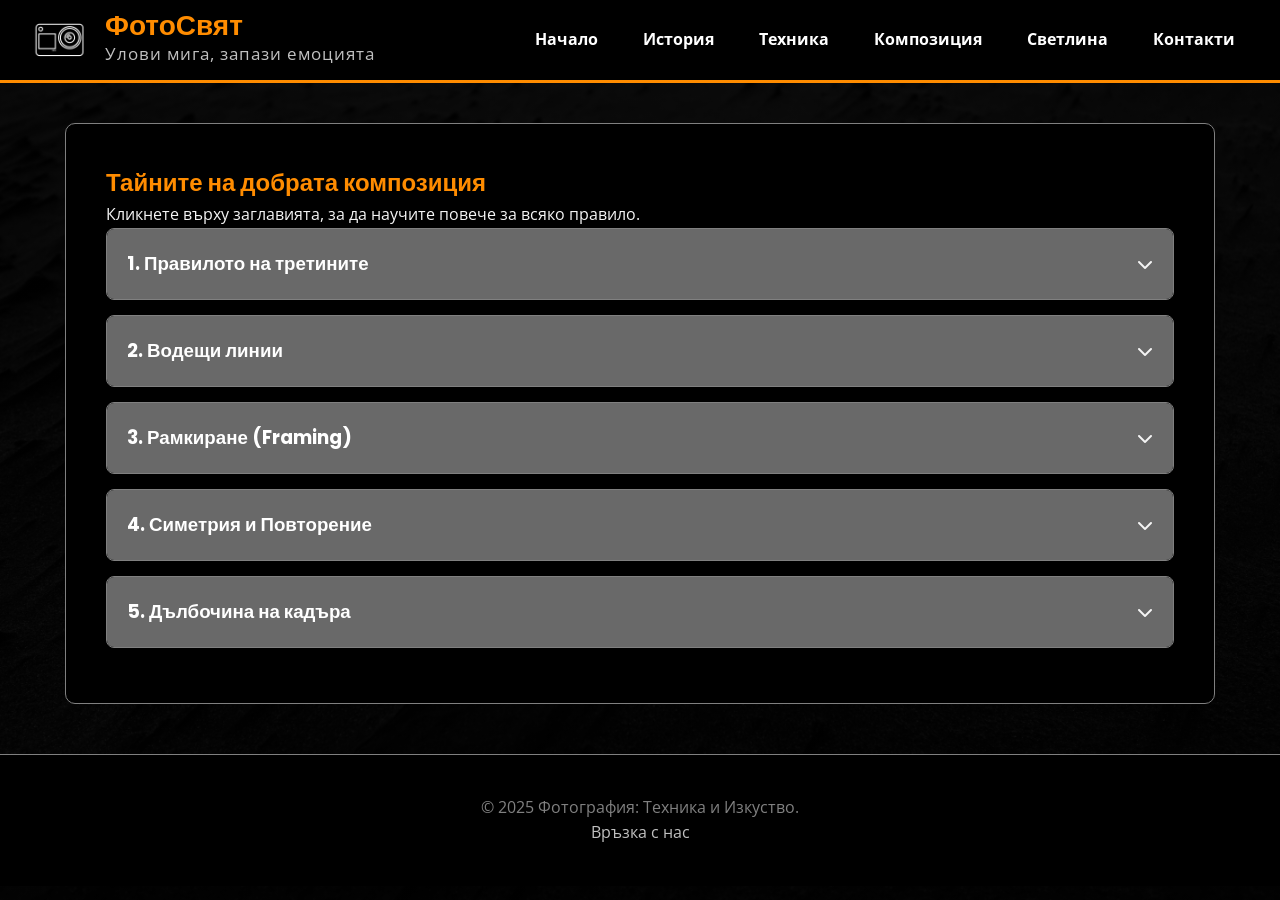
==== site/composition.html @ 0439335c "Add files via upload" ====
<!DOCTYPE html>
<html lang="bg">
<head>
    <meta charset="UTF-8">
    <meta name="viewport" content="width=device-width, initial-scale=1.0">
    <title>Композиция</title>
    
    <link rel="stylesheet" href="style.css"> <!--Link to the file with my styles-->
    <link rel="stylesheet" href="https://cdnjs.cloudflare.com/ajax/libs/font-awesome/6.4.0/css/all.min.css"> <!--Link to icon library-->
    
    <script src="https://code.jquery.com/jquery-3.6.0.min.js"></script>
    <link href="https://fonts.googleapis.com/css2?family=Open+Sans:wght@300;400;600&family=Poppins:wght@400;600;700&display=swap" rel="stylesheet">
    <link rel="icon" type="image/png" href="images/logo.png">
</head>
<body>

    <header>
        <div class="header-content">
            <a href="index.html" class="logo-link">
                <img src="images/logo.png" alt="Лого" class="logo">
                <div class="brand-info">
                    <h1>ФотоСвят</h1>
                    <p class="slogan">Улови мига, запази емоцията</p>
                </div>
            </a>
            
            <nav>
                <ul class="main-menu">
                    <li><a href="index.html">Начало</a></li>
                    <li><a href="istoriq.html">История</a></li>
                    <li><a href="tehnika.html">Техника</a></li>
                    <li><a href="composition.html" class="active">Композиция</a></li>
                    <li><a href="lighting.html">Светлина</a></li>
                    <li><a href="contacts.html">Контакти</a></li>
                </ul>
                <div class="menu-toggle">☰</div>
            </nav>
        </div>
    </header>

    <main>
        <h2>Тайните на добрата композиция</h2>
        <p>Кликнете върху заглавията, за да научите повече за всяко правило.</p>
        
        <div class="accordion">
            
            <div class="accordion-item">
                <div class="accordion-header">
                    <h3>1. Правилото на третините</h3>
                    <i class="fas fa-chevron-down"></i> <!--fas: Stands for "Font Awesome Solid" (the icon style).
                                            fa-chevron-down: This is the name of the icon itself (down arrow).-->
                </div>
                <div class="accordion-content">
                    <img src="images/rule-of-thirds.webp" alt="Правилото на третините" class="hero-img">
                    <p>Представете си, че кадърът е разделен на 9 равни части от две хоризонтални и две вертикални линии. Най-важните обекти трябва да се намират върху пресечните точки на тези линии, а не в центъра. Това прави снимката по-балансирана и интересна за окото.</p>
                </div>
            </div>

            <div class="accordion-item">
                <div class="accordion-header">
                    <h3>2. Водещи линии</h3>
                    <i class="fas fa-chevron-down"></i>
                </div>
                <div class="accordion-content">
                    <img src="images/vodeshti linii.jpg" alt="Водещи линии" class="hero-img">
                    <p>Използвайте естествени линии в средата (пътища, релси, огради, редици от дървета), за да "хванете" погледа на зрителя и да го отведете директно към главния обект в снимката.</p>
                </div>
            </div>

            <div class="accordion-item">
                <div class="accordion-header">
                    <h3>3. Рамкиране (Framing)</h3>
                    <i class="fas fa-chevron-down"></i>
                </div>
                <div class="accordion-content">
                    <img src="images/framing.webp" alt="Рамкиране" class="hero-img">
                    <p>Използвайте елементи от предния план, за да създадете "естествена рамка" около обекта. Това може да е прозорец, арка, клони на дървета или дори дупка в стена. Рамката добавя дълбочина и фокусира вниманието.</p>
                </div>
            </div>

            <div class="accordion-item">
                <div class="accordion-header">
                    <h3>4. Симетрия и Повторение</h3>
                    <i class="fas fa-chevron-down"></i>
                </div>
                <div class="accordion-content">
                    <img src="images/simetriq.jpg" alt="Симетрия и Повторение" class="hero-img">
                    <p>Човешкото око обича реда. Снимането на перфектно симетрични сгради или повтарящи се мотиви (шарки, плочки, колони) създава усещане за хармония и спокойствие.</p>
                </div>
            </div>

            <div class="accordion-item">
                <div class="accordion-header">
                    <h3>5. Дълбочина на кадъра</h3>
                    <i class="fas fa-chevron-down"></i>
                </div>
                <div class="accordion-content">
                    <img src="images/dulbochina na kadura.jpg" alt="Дълбочина на кадъра" class="hero-img">
                    <p>Фотографията е двуизмерна, но светът е триизмерен. За да създадете усещане за обем, винаги се опитвайте да имате три плана: преден план (нещо много близо), среден план (обекта) и заден план (фон).</p>
                </div>
            </div>

        </div>
    </main>

     <footer>
        <p>&copy; 2025 Фотография: Техника и Изкуство.</p>
        <a href="contacts.html">Връзка с нас</a>
    </footer>

    <script src="script.js"></script>
</body>
</html>
---- site/style.css ----
/* This element removes spacing from all elements so we start fresh */
* {
    margin: 0;
    padding: 0;
    box-sizing: border-box;
}

/* Settings for the entire page body */
body {
    font-family: 'Open Sans', sans-serif; /* Main font */
    background-color: black;              /* Dark background */
    color: whitesmoke;                    /* Light text color */
    line-height: 1.6;                     /* Spacing between lines */

    /* Background image with a dark overlay */
    /* 0.85 means 85% dark) */
    background-image: linear-gradient(rgba(0,0,0,0.85), rgba(0,0,0,0.85)), url('images/background-site.jpg');
    background-size: cover;       /* Stretches the image */
    background-attachment: fixed; /* Image stays still when scrolling */
    background-position: center;  /* Centers the image */
}

/* Removes underlines from all links */
a {
    text-decoration: none;
    color: inherit; /* Inherits the color of the text from the element it is located in (whitesmoke)*/
}

/* HEADINGS */
h1, h2 {
    font-family: 'Poppins', sans-serif; /* Special font for headings */
    color: darkorange;                  /* MAIN orange color */
}
h3 {
    font-family: 'Poppins', sans-serif; /* Special font for headings */
    color: white;
}

/* MAIN CONTENT BOX */
main {
    max-width: 1150px;         /* Site width */
    margin: 40px auto;         /* Center in the middle */
    padding: 40px;             /* Inner spacing */
    background-color: black;   /* Background for the container */
    border: 1px solid gray;    /* Thin gray border to separate it from background */
    border-radius: 10px;       /* Rounded corners */
    min-height: 60vh;
}

/* TOP MENU (HEADER) */
header {
    background-color: black;   /* Black background */
    position: sticky;          /* Sticks menu to the top */
    top: 0;
    z-index: 1000;             /* Stays on top of everything */
    border-bottom: 3px solid darkorange; /* Orange line at the bottom */
}

/* MAIN BOX: Logo (left) Menu (right) */
.header-content {
    max-width: 1400px;
    margin: 0 auto;
    padding: 10px 30px;
    display: flex;
    align-items: center;
    justify-content: space-between; /* Separates the logo and menu at both ends */
}

/* LEFT AREA: Image + Text block (side by side) */
.logo-link {
    display: flex;        
    align-items: center;  /* Centers them vertically */
    text-decoration: none;
    gap: 15px;            /* Distance between the image and the text */
}

.logo {
    height: 60px;
    filter: invert(1);   /* Color invert */
}

/* TEXT BLOCK */
.brand-info {
    display: flex;
    flex-direction: column; /*One below the other */
    justify-content: center;
}

/* Fotosvqt text */
.brand-info h1 {
    margin: 0;            /* Remove spacing */
    line-height: 1;       /* Compact line */
    font-size: 28px;      /* Heading size */
    color: darkorange;
}

.brand-info .slogan {
    margin: 0;
    font-size: 17px;      /* Slogan text */
    color: silver;
    letter-spacing: 1px;  /* Slightly space out the letters for style */
}

/* List of links in the menu */
.main-menu {
    display: flex;
    gap: 15px;      /* Space between buttons */
    list-style: none; /* Removes the dots from the list items */
    margin: 0;
}

/* The buttons in the menu */
.main-menu a {
    color: white;
    font-weight: bold;
    padding: 8px 15px;
    border-radius: 5px;
    transition: 0.3s; /* Smooth effect */
}

/* When you hover over a menu button */
.main-menu a:hover {
    background-color: darkorange;
}

/* Mobile menu button */
.menu-toggle {
    display: none;
    font-size: 28px;
    color: white;
    cursor: pointer;
}

/* IMAGES AND SECTIONS */

/* Home image */
.hero-img {
    width: 100%;
    height: 450px;
    object-fit: cover;
    border-radius: 8px;
    margin-bottom: 10px;
    margin-top: 10px;
}

/* Title over the home page */
.hero-text h1 {
    font-size: 48px;
    text-align: center;
    color: white;
    text-shadow: 2px 2px 5px black;
}

/* History Section */
.history-timeline {
    border-left: 3px solid darkorange; /* Orange line on the left */
    padding-left: 20px;
}

.history-event {
    background: dimgray; /* Dark gray background for events */
    padding: 20px;
    margin-bottom: 20px;
    border-radius: 8px;
}

/* Technique Section (Cards) */
.gear-grid {
    display: grid;
    grid-template-columns: repeat(auto-fit, minmax(250px, 1fr)); /* Automatic columns */
    gap: 20px;
}

.gear-card {
    background-color: dimgray; /* Dark gray background */
    padding: 20px;
    border-radius: 8px;
    border-left: 4px solid darkorange; /* Orange edge */
    transition: 0.3s;
}

.gear-card:hover {
    transform: translateY(-5px); /* Jumps up */
    background-color: gray;      /* Lighter gray on hover */
}

/* Divider line */
.divider {
    border: 0;      /* Deletes the default 3D shadow */
    height: 1px;    /* Sets the thickness of our new line */
    background: gray; /* Sets the color of the new line */
    margin: 40px 0px 40px 0px;
}

/* ACCORDION */
.accordion-item {
    margin-bottom: 15px;
    border: 1px solid gray;
    border-radius: 8px;      /* Rounds the corners of the main box */
    overflow: hidden; /* Keeps the inner content from spilling out of the rounded corners */
}

.accordion-header {
    background-color: dimgray;
    padding: 20px;
    cursor: pointer; 
    /*  Aligns the question text and the arrow/plus icon */
    display: flex;
    justify-content: space-between; /* Pushes text left, icon right */
    align-items: center;
}

.accordion-header:hover {
    background-color: gray; /* Lightens up when you hover */
}

/* When accordion is open */
.accordion-header.active {
    background-color: darkorange; /* Orange background */
    color: white;
}

/* Hidden content */
.accordion-content {
    padding: 20px;
    background-color: black;
    display: none; /* Keeps the drawer closed by default */
}

.accordion-content img {
    max-width: 60%;
    display: block;
    margin: 20px auto;
}

/* CONTACT FORM */
form {
    background-color: dimgray;
    padding: 20px;
    border-radius: 8px;
}

input, textarea { /* Due to the textarea the browser spreads out message */
    width: 100%;
    padding: 10px;
    margin-bottom: 15px;
    background: black;
    border: 1px solid gray;
    color: white;
    border-radius: 5px;
}

/* When typing in the field */
input:focus, textarea:focus {
    outline: none;            /* Remove the ugly default blue glow from the browser */
    border-color: darkorange; /* custom orange border instead */
}

/* Submit Button */
button {
    background: darkorange; /* Orange background */
    color: white;
    padding: 10px 25px;
    border: none;
    border-radius: 25px;
    cursor: pointer;
    font-weight: bold;
    transition: 0.3s;
}

button:hover {
    background: orangered;
    transform: scale(1.05); /* Zooms in */
}

/* MAP AND INFO */
.contact-container {
    display: flex;
    justify-content: space-between;
    gap: 30px;
    margin-top: 30px;
    padding-top: 20px;
    border-top: 1px solid gray;
}

.map-box {
    flex: 0 0 350px;
    height: 300px;
    border: 2px solid gray;
    border-radius: 10px;
}

.contact-info a:hover {
    color: darkorange;
    text-decoration: underline;
}

/* FOOTER (BOTTOM) */
footer {
    background-color: black;
    color: gray;
    text-align: center;
    padding: 40px 0;
    margin-top: 50px;
    border-top: 1px solid gray;
}

footer a {
    color: silver; /* Light gray */
    margin: 0 10px;
    transition: 0.3s;
}

footer a:hover {
    color: darkorange; /* Orange on hover */
}

/* MOBILE VERSION */
@media (max-width: 768px) {
    .menu-toggle {
        display: block; /* Show hamburger icon */
    }

    .main-menu {
        display: none; /* Hide normal menu */
        flex-direction: column;
        width: 100%;
        background-color: black;
        position: absolute;
        top: 60px;
        left: 0;
        padding: 20px;
        text-align: center;
    }

    /* Added by JavaScript when clicked */
    .main-menu.active {
        display: flex;
    }

    .contact-container {
        flex-direction: column; /* Elements go one below another */
    }

    .map-box {
        width: 100%;
        margin-top: 20px;
    }
}
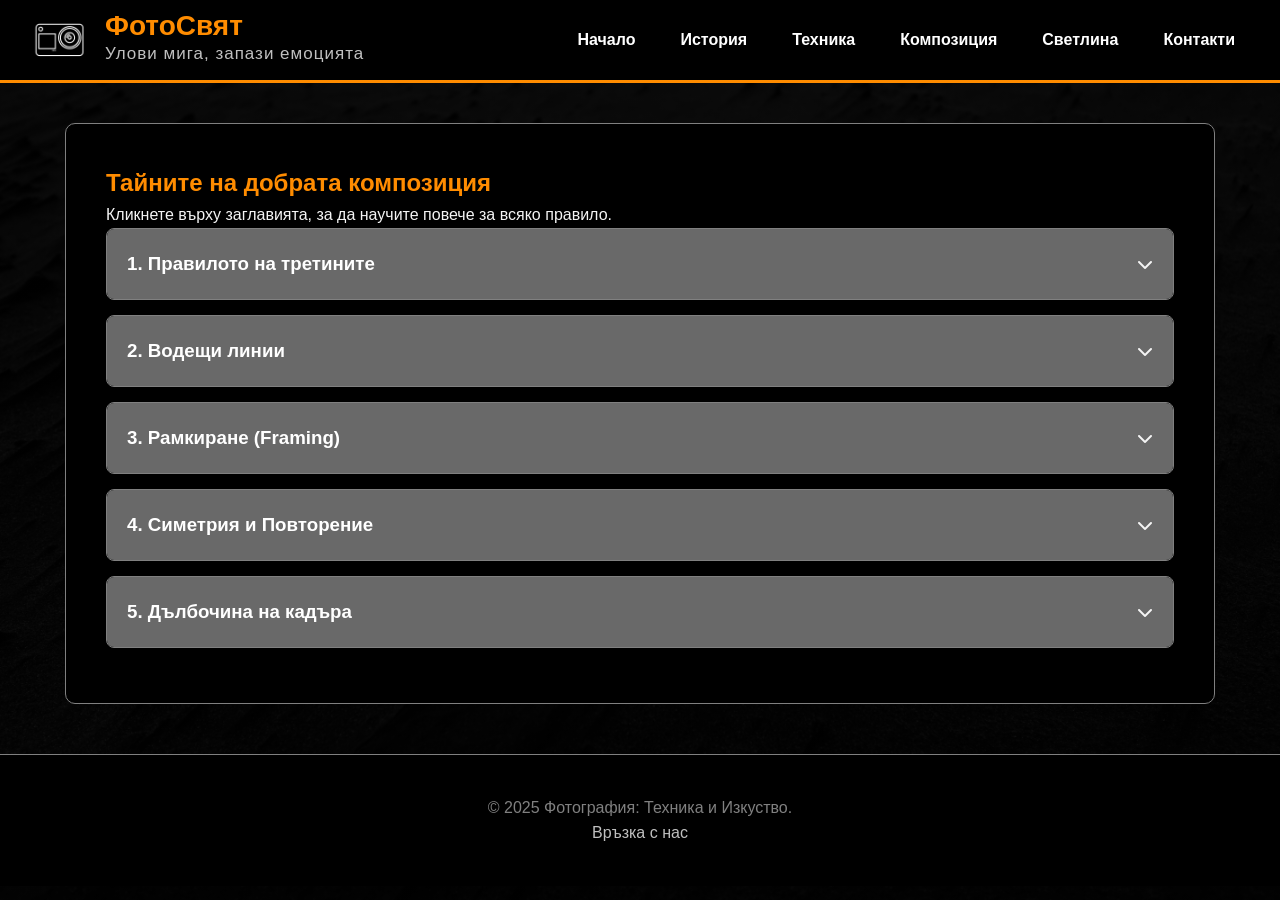
==== commit 4981d2e4: "Add files via upload" ====
--- a/site/composition.html
+++ b/site/composition.html
@@ -8,7 +8,7 @@
     <link rel="stylesheet" href="style.css"> <!--Link to the file with my styles-->
     <link rel="stylesheet" href="https://cdnjs.cloudflare.com/ajax/libs/font-awesome/6.4.0/css/all.min.css"> <!--Link to icon library-->
     
-    <script src="https://code.jquery.com/jquery-3.6.0.min.js"></script>
+    <script src="js/jquery-3.7.1.min.js"></script>
     <link href="https://fonts.googleapis.com/css2?family=Open+Sans:wght@300;400;600&family=Poppins:wght@400;600;700&display=swap" rel="stylesheet">
     <link rel="icon" type="image/png" href="images/logo.png">
 </head>
@@ -108,6 +108,6 @@
         <a href="contacts.html">Връзка с нас</a>
     </footer>
 
-    <script src="script.js"></script>
+    <script src="js/script.js"></script>
 </body>
 </html>
--- a/site/style.css
+++ b/site/style.css
@@ -7,7 +7,7 @@
 
 /* Settings for the entire page body */
 body {
-    font-family: 'Open Sans', sans-serif; /* Main font */
+    font-family: Arial, sans-serif; /* Main font */
     background-color: black;              /* Dark background */
     color: whitesmoke;                    /* Light text color */
     line-height: 1.6;                     /* Spacing between lines */
@@ -28,11 +28,11 @@
 
 /* HEADINGS */
 h1, h2 {
-    font-family: 'Poppins', sans-serif; /* Special font for headings */
+    font-family: Verdana, sans-serif; /* Special font for headings */
     color: darkorange;                  /* MAIN orange color */
 }
 h3 {
-    font-family: 'Poppins', sans-serif; /* Special font for headings */
+    font-family: Verdana, sans-serif; /* Special font for headings */
     color: white;
 }
 
@@ -248,6 +248,7 @@
     border: 1px solid gray;
     color: white;
     border-radius: 5px;
+    font-family: inherit; /* Inherits the font family from body tag */
 }
 
 /* When typing in the field */
@@ -316,7 +317,12 @@
 }
 
 /* MOBILE VERSION */
+/* @media checks the device (screen/printer) and size before applying styles */
 @media (max-width: 768px) {
+    .accordion-content img {
+        max-width: 100%;
+    }
+
     .menu-toggle {
         display: block; /* Show hamburger icon */
     }
